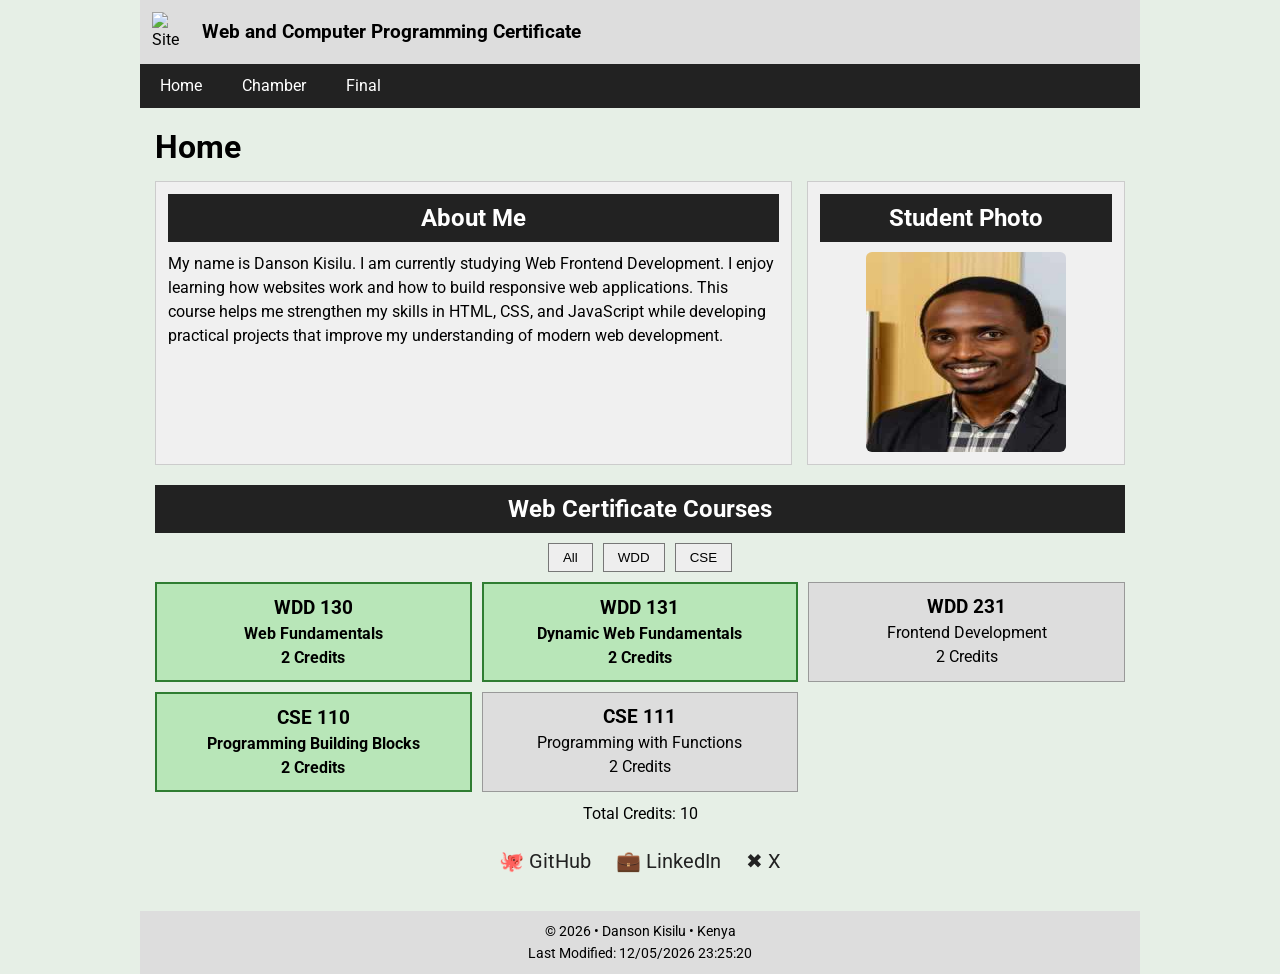
==== index.html @ 66c04919 "week 1 complete" ====
<!DOCTYPE html>
<html lang="en">

<head>

<meta charset="UTF-8">
<meta name="viewport" content="width=device-width, initial-scale=1.0">

<title>Danson Kisilu - WDD231</title>

<meta name="description" content="Course home page for Danson Kisilu in WDD231 Web Frontend Development">
<meta name="author" content="Danson Kisilu">
<meta name="theme-color" content="#222">

<link rel="preconnect" href="https://fonts.googleapis.com">
<link rel="preconnect" href="https://fonts.gstatic.com" crossorigin>

<link href="https://fonts.googleapis.com/css2?family=Roboto:wght@300;400;700&display=swap" rel="stylesheet">

<link rel="stylesheet" href="styles/base.css">

<script defer src="scripts/main.js"></script>

</head>

<body>

<header>

<div class="logo-area">

<img src="images/logo.svg" alt="Site Logo" class="logo">

<span class="site-name">Web and Computer Programming Certificate</span>

</div>

<button id="menuButton" aria-label="Toggle Navigation Menu">☰</button>

</header>


<nav id="navMenu">

<a href="index.html" class="active">Home</a>
<a href="chamber/index.html">Chamber</a>
<a href="final/index.html">Final</a>

</nav>


<main>

<h1>Home</h1>

<div class="cards">

<section class="card about">

<h2>About Me</h2>

<p>
My name is Danson Kisilu. I am currently studying Web Frontend Development.
I enjoy learning how websites work and how to build responsive web applications.
This course helps me strengthen my skills in HTML, CSS, and JavaScript while
developing practical projects that improve my understanding of modern web development.
</p>

</section>


<section class="card photo">

<h2>Student Photo</h2>

<img src="images/profile.jpg" alt="Photo of Danson Kisilu" width="200" height="200">

</section>

</div>


<section class="courses">

<h2>Web Certificate Courses</h2>

<div class="buttons">

<button id="all" aria-label="Show all courses">All</button>
<button id="wdd" aria-label="Show WDD courses">WDD</button>
<button id="cse" aria-label="Show CSE courses">CSE</button>

</div>

<div id="course-container"></div>

<p id="credits"></p>

</section>


<div class="socials">

<a href="https://github.com" target="_blank">🐙 GitHub</a>
<a href="https://linkedin.com" target="_blank">💼 LinkedIn</a>
<a href="https://x.com" target="_blank">✖ X</a>

</div>

</main>


<footer>

<p>© <span id="year"></span> • Danson Kisilu • Kenya</p>

<p id="lastModified"></p>

</footer>

</body>
</html>
---- styles/base.css ----
*{
margin:0;
padding:0;
box-sizing:border-box;
}

body{
font-family:Roboto, Arial, sans-serif;
background:#e6efe6;
max-width:1000px;
margin:auto;
line-height:1.5;
}

/* HEADER */

header{
display:flex;
align-items:center;
justify-content:space-between;
background:#ddd;
padding:12px;
}

.logo-area{
display:flex;
align-items:center;
gap:10px;
}

.logo{
width:40px;
height:40px;
}

.site-name{
font-size:1.2rem;
font-weight:bold;
}

#menuButton{
font-size:1.5rem;
background:none;
border:none;
cursor:pointer;
}

/* NAVIGATION */

nav{
display:none;
flex-direction:column;
background:#333;
}

nav a{
color:white;
padding:10px;
text-decoration:none;
border-bottom:1px solid #444;
}

nav a:hover{
background:#555;
}

nav.open{
display:flex;
}

/* MAIN */

main{
padding:15px;
}

h1{
margin-bottom:10px;
}

/* CARDS */

.cards{
display:grid;
gap:15px;
}

.card{
background:#f0f0f0;
padding:12px;
border:1px solid #ccc;
}

.card h2{
background:#222;
color:white;
padding:6px;
margin-bottom:10px;
text-align:center;
}

.photo img{
display:block;
margin:auto;
border-radius:6px;
}

/* COURSES */

.courses{
margin-top:20px;
}

.courses h2{
background:#222;
color:white;
padding:6px;
text-align:center;
margin-bottom:10px;
}

.buttons{
display:flex;
gap:10px;
justify-content:center;
margin-bottom:10px;
}

.buttons button{
padding:6px 14px;
border:1px solid #777;
background:#eee;
cursor:pointer;
}

#course-container{
display:grid;
gap:10px;
}

.course{
background:#ddd;
padding:10px;
text-align:center;
border:1px solid #999;
}

.completed{
background:#b8e6b8;
border:2px solid #2f7d32;
font-weight:bold;
}

#credits{
text-align:center;
margin-top:10px;
}

/* SOCIALS */

.socials{
display:flex;
justify-content:center;
gap:25px;
font-size:20px;
margin:20px 0;
}

.socials a{
text-decoration:none;
color:#222;
}

/* FOOTER */

footer{
text-align:center;
background:#ddd;
padding:10px;
font-size:0.9rem;
}

/* DESKTOP */

@media (min-width:768px){

#menuButton{
display:none;
}

nav{
display:flex;
flex-direction:row;
background:#222;
}

nav a{
border:none;
padding:10px 20px;
}

.cards{
grid-template-columns:2fr 1fr;
}

#course-container{
grid-template-columns:repeat(3,1fr);
}

}
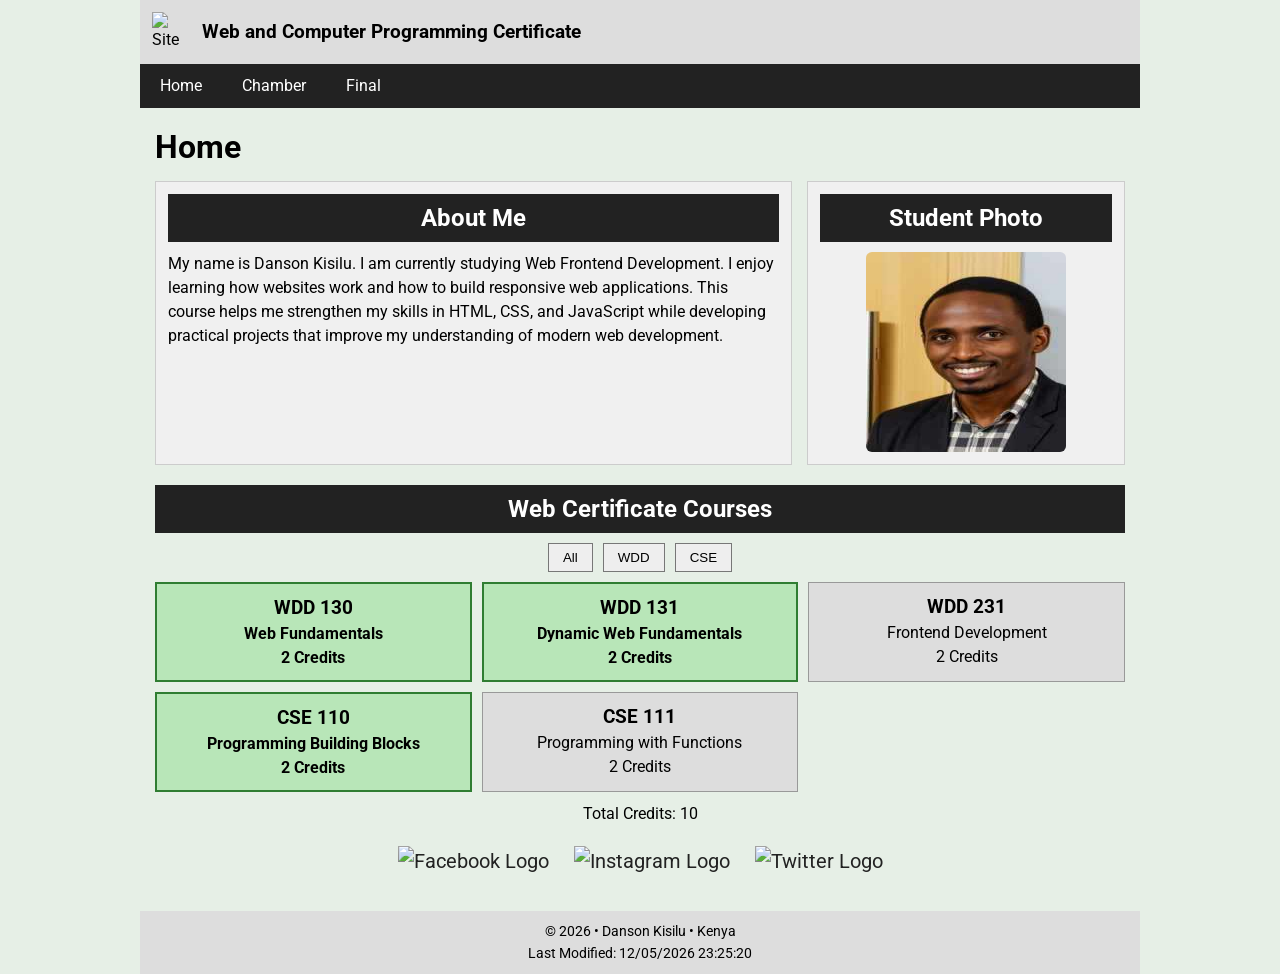
==== commit 979db865: "Add social media icons to footer Replaced social media links with icons for Facebook, Instagram, and" ====
--- a/index.html
+++ b/index.html
@@ -100,13 +100,16 @@
 
 
 <div class="socials">
-
-<a href="https://github.com" target="_blank">🐙 GitHub</a>
-<a href="https://linkedin.com" target="_blank">💼 LinkedIn</a>
-<a href="https://x.com" target="_blank">✖ X</a>
-
-</div>
-
+    <a href="https://facebook.com" target="_blank" aria-label="Facebook">
+      <img src="images/facebook.svg" alt="Facebook Logo">
+    </a>
+    <a href="https://instagram.com" target="_blank" aria-label="Instagram">
+      <img src="images/instagram.svg" alt="Instagram Logo">
+    </a>
+    <a href="https://twitter.com" target="_blank" aria-label="Twitter">
+      <img src="images/twitter.svg" alt="Twitter Logo">
+    </a>
+  </div>
 </main>
 
 
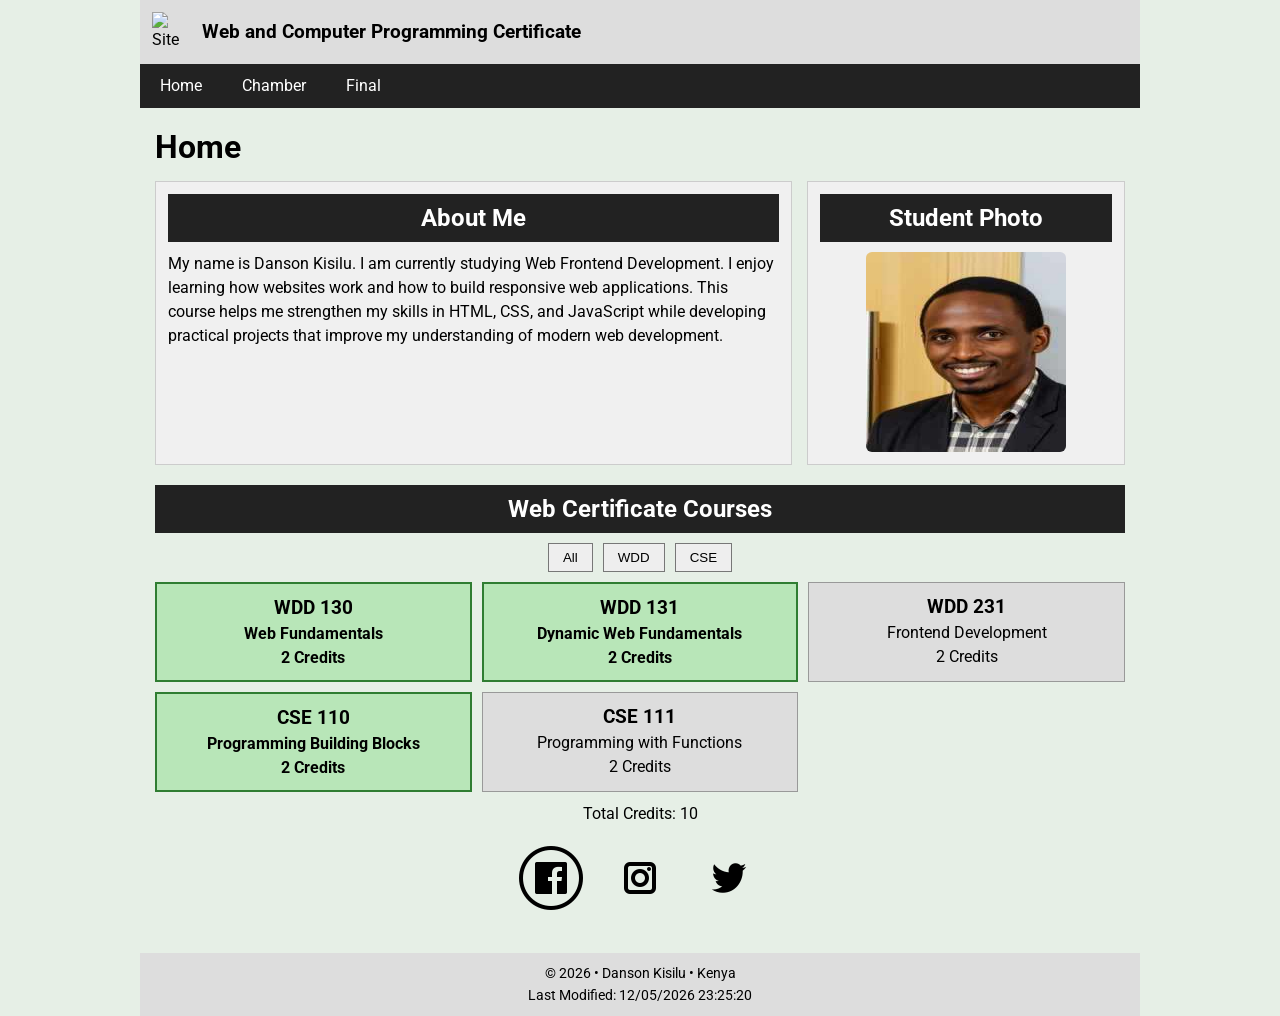
==== commit c730c040: "Update social media links and image sources" ====
--- a/index.html
+++ b/index.html
@@ -100,16 +100,16 @@
 
 
 <div class="socials">
-    <a href="https://facebook.com" target="_blank" aria-label="Facebook">
-      <img src="images/facebook.svg" alt="Facebook Logo">
-    </a>
-    <a href="https://instagram.com" target="_blank" aria-label="Instagram">
-      <img src="images/instagram.svg" alt="Instagram Logo">
-    </a>
-    <a href="https://twitter.com" target="_blank" aria-label="Twitter">
-      <img src="images/twitter.svg" alt="Twitter Logo">
-    </a>
-  </div>
+            <a href="https://facebook.com" target="_blank" aria-label="Facebook">
+                <img src="images/facebook.svg.png" alt="Facebook Logo">
+            </a>
+            <a href="https://instagram.com" target="_blank" aria-label="Instagram">
+                <img src="images/instagram.svg.png" alt="Instagram Logo">
+            </a>
+            <a href="https://twitter.com" target="_blank" aria-label="Twitter">
+                <img src="images/twitter.svg.png" alt="Twitter Logo">
+            </a>
+        </div>
 </main>
 
 
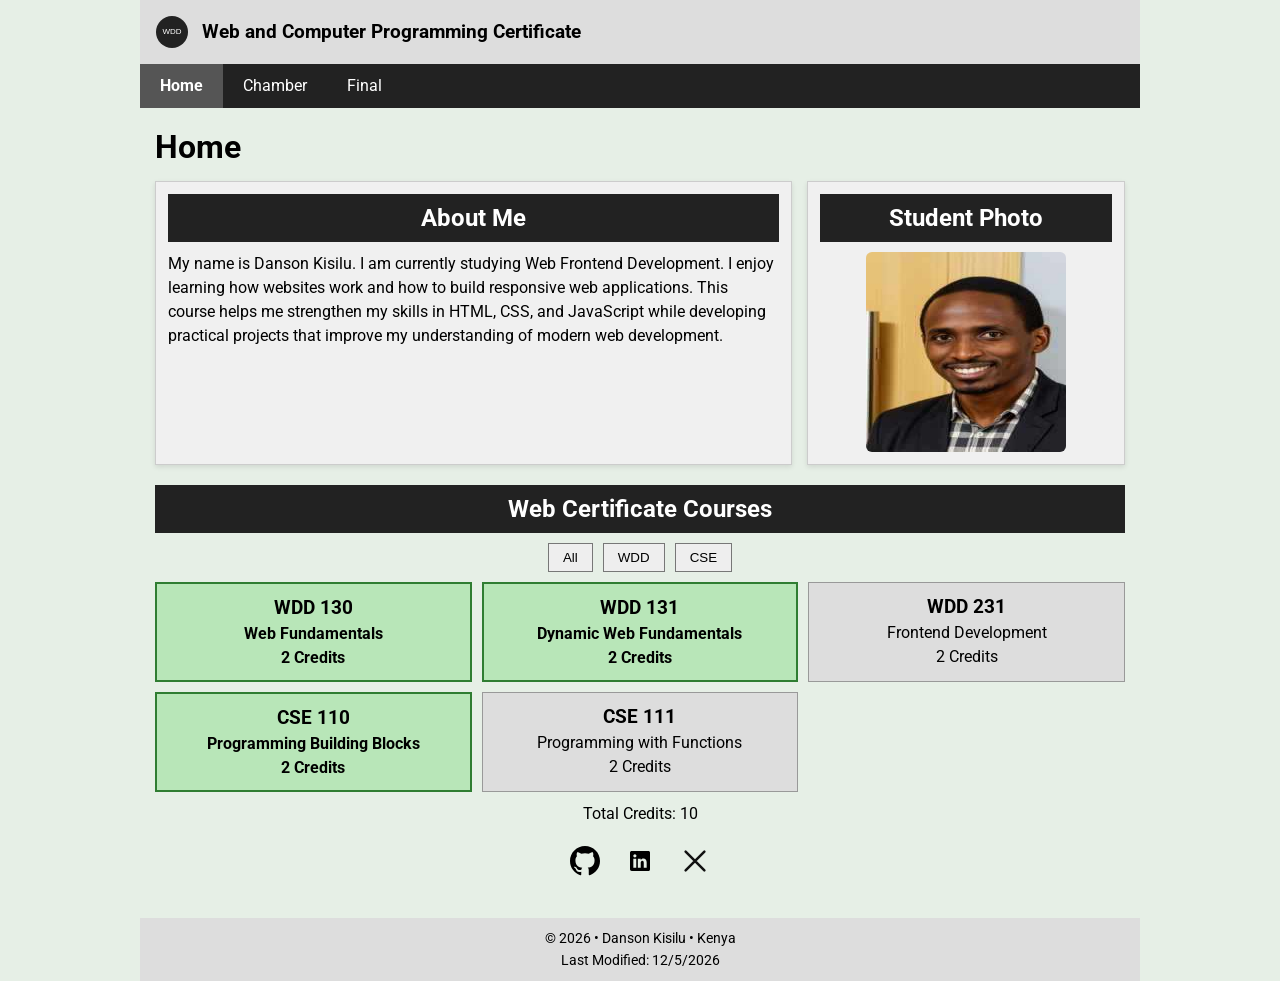
==== commit 11828d63: "Final W01 Home Page - fully compliant" ====
--- a/index.html
+++ b/index.html
@@ -1,125 +1,101 @@
 <!DOCTYPE html>
-<html lang="en">
+<html lang="en-US">
 
 <head>
+    <meta charset="UTF-8">
+    <meta name="viewport" content="width=device-width, initial-scale=1.0">
 
-<meta charset="UTF-8">
-<meta name="viewport" content="width=device-width, initial-scale=1.0">
+    <title>Home | Danson Kisilu | WDD231</title>
 
-<title>Danson Kisilu - WDD231</title>
+    <meta name="description" content="Course home page for Danson Kisilu in WDD231 Web Frontend Development">
+    <meta name="author" content="Danson Kisilu">
+    <meta name="theme-color" content="#222">
 
-<meta name="description" content="Course home page for Danson Kisilu in WDD231 Web Frontend Development">
-<meta name="author" content="Danson Kisilu">
-<meta name="theme-color" content="#222">
+    <link rel="icon" href="images/logo.svg">
 
-<link rel="preconnect" href="https://fonts.googleapis.com">
-<link rel="preconnect" href="https://fonts.gstatic.com" crossorigin>
+    <link rel="preconnect" href="https://fonts.googleapis.com">
+    <link rel="preconnect" href="https://fonts.gstatic.com" crossorigin>
 
-<link href="https://fonts.googleapis.com/css2?family=Roboto:wght@300;400;700&display=swap" rel="stylesheet">
+    <link href="https://fonts.googleapis.com/css2?family=Roboto:wght@300;400;700&display=swap" rel="stylesheet">
 
-<link rel="stylesheet" href="styles/base.css">
+    <link rel="stylesheet" href="styles/base.css">
+    <link rel="stylesheet" href="styles/larger.css">
 
-<script defer src="scripts/main.js"></script>
-
+    <script defer src="scripts/main.js"></script>
 </head>
 
 <body>
 
-<header>
+    <header>
+        <div class="logo-area">
+            <img src="images/logo.svg" alt="Site Logo" class="logo">
+            <span class="site-name">Web and Computer Programming Certificate</span>
+        </div>
 
-<div class="logo-area">
+        <button id="menuButton" aria-label="Toggle Navigation Menu">☰</button>
+    </header>
 
-<img src="images/logo.svg" alt="Site Logo" class="logo">
+    <nav id="navMenu">
+        <a href="index.html" class="active">Home</a>
+        <a href="chamber/index.html">Chamber</a>
+        <a href="final/index.html">Final</a>
+    </nav>
 
-<span class="site-name">Web and Computer Programming Certificate</span>
+    <main>
 
-</div>
+        <h1>Home</h1>
 
-<button id="menuButton" aria-label="Toggle Navigation Menu">☰</button>
+        <div class="cards">
 
-</header>
+            <section class="card about">
+                <h2>About Me</h2>
+                <p>
+                    My name is Danson Kisilu. I am currently studying Web Frontend Development.
+                    I enjoy learning how websites work and how to build responsive web applications.
+                    This course helps me strengthen my skills in HTML, CSS, and JavaScript while
+                    developing practical projects that improve my understanding of modern web development.
+                </p>
+            </section>
 
+            <section class="card photo">
+                <h2>Student Photo</h2>
+                <img src="images/profile.jpg" alt="Portrait of Danson Kisilu" width="200" height="200">
+            </section>
 
-<nav id="navMenu">
+        </div>
 
-<a href="index.html" class="active">Home</a>
-<a href="chamber/index.html">Chamber</a>
-<a href="final/index.html">Final</a>
+        <section class="courses">
+            <h2>Web Certificate Courses</h2>
 
-</nav>
+            <div class="buttons">
+                <button id="all">All</button>
+                <button id="wdd">WDD</button>
+                <button id="cse">CSE</button>
+            </div>
 
+            <div id="course-container"></div>
+            <p id="credits"></p>
+        </section>
 
-<main>
-
-<h1>Home</h1>
-
-<div class="cards">
-
-<section class="card about">
-
-<h2>About Me</h2>
-
-<p>
-My name is Danson Kisilu. I am currently studying Web Frontend Development.
-I enjoy learning how websites work and how to build responsive web applications.
-This course helps me strengthen my skills in HTML, CSS, and JavaScript while
-developing practical projects that improve my understanding of modern web development.
-</p>
-
-</section>
-
-
-<section class="card photo">
-
-<h2>Student Photo</h2>
-
-<img src="images/profile.jpg" alt="Photo of Danson Kisilu" width="200" height="200">
-
-</section>
-
-</div>
-
-
-<section class="courses">
-
-<h2>Web Certificate Courses</h2>
-
-<div class="buttons">
-
-<button id="all" aria-label="Show all courses">All</button>
-<button id="wdd" aria-label="Show WDD courses">WDD</button>
-<button id="cse" aria-label="Show CSE courses">CSE</button>
-
-</div>
-
-<div id="course-container"></div>
-
-<p id="credits"></p>
-
-</section>
-
-
-<div class="socials">
-            <a href="https://facebook.com" target="_blank" aria-label="Facebook">
-                <img src="images/facebook.svg.png" alt="Facebook Logo">
+        <div class="socials">
+            <a href="https://github.com" target="_blank" aria-label="GitHub">
+                <img src="images/github.svg" alt="GitHub">
             </a>
-            <a href="https://instagram.com" target="_blank" aria-label="Instagram">
-                <img src="images/instagram.svg.png" alt="Instagram Logo">
+            <a href="https://linkedin.com" target="_blank" aria-label="LinkedIn">
+                <img src="images/linkedin.svg" alt="LinkedIn">
             </a>
-            <a href="https://twitter.com" target="_blank" aria-label="Twitter">
-                <img src="images/twitter.svg.png" alt="Twitter Logo">
+            <a href="https://x.com" target="_blank" aria-label="X">
+                <img src="images/x.svg" alt="X">
             </a>
         </div>
-</main>
 
+    </main>
 
-<footer>
-
-<p>© <span id="year"></span> • Danson Kisilu • Kenya</p>
-
-<p id="lastModified"></p>
-
-</footer>
+    <footer>
+        <p>© <span id="year"></span> • Danson Kisilu • Kenya</p>
+        <p id="lastModified"></p>
+    </footer>
 
 </body>
-</html>
+
+</html>
--- a/styles/base.css
+++ b/styles/base.css
@@ -1,210 +1,189 @@
-*{
-margin:0;
-padding:0;
-box-sizing:border-box;
+* {
+    margin: 0;
+    padding: 0;
+    box-sizing: border-box;
 }
 
-body{
-font-family:Roboto, Arial, sans-serif;
-background:#e6efe6;
-max-width:1000px;
-margin:auto;
-line-height:1.5;
+body {
+    font-family: Roboto, Arial, sans-serif;
+    background: #e6efe6;
+    max-width: 1000px;
+    margin: auto;
+    line-height: 1.5;
 }
 
 /* HEADER */
-
-header{
-display:flex;
-align-items:center;
-justify-content:space-between;
-background:#ddd;
-padding:12px;
+header {
+    display: flex;
+    align-items: center;
+    justify-content: space-between;
+    background: #ddd;
+    padding: 12px;
 }
 
-.logo-area{
-display:flex;
-align-items:center;
-gap:10px;
+.logo-area {
+    display: flex;
+    align-items: center;
+    gap: 10px;
 }
 
-.logo{
-width:40px;
-height:40px;
+.logo {
+    width: 40px;
+    height: 40px;
 }
 
-.site-name{
-font-size:1.2rem;
-font-weight:bold;
+.site-name {
+    font-size: 1.2rem;
+    font-weight: bold;
 }
 
-#menuButton{
-font-size:1.5rem;
-background:none;
-border:none;
-cursor:pointer;
+#menuButton {
+    font-size: 1.5rem;
+    background: none;
+    border: none;
+    cursor: pointer;
 }
 
-/* NAVIGATION */
-
-nav{
-display:none;
-flex-direction:column;
-background:#333;
+/* NAV */
+nav {
+    display: none;
+    flex-direction: column;
+    background: #333;
+    color: white;
 }
 
-nav a{
-color:white;
-padding:10px;
-text-decoration:none;
-border-bottom:1px solid #444;
+nav a {
+    color: white;
+    padding: 10px;
+    text-decoration: none;
+    border-bottom: 1px solid #444;
+    transition: background 0.3s;
 }
 
-nav a:hover{
-background:#555;
+nav a:hover {
+    background: #555;
 }
 
-nav.open{
-display:flex;
+nav a.active {
+    background: #555;
+    font-weight: bold;
+}
+
+nav.open {
+    display: flex;
 }
 
 /* MAIN */
-
-main{
-padding:15px;
+main {
+    padding: 15px;
 }
 
-h1{
-margin-bottom:10px;
+h1 {
+    margin-bottom: 10px;
 }
 
 /* CARDS */
-
-.cards{
-display:grid;
-gap:15px;
+.cards {
+    display: grid;
+    gap: 15px;
 }
 
-.card{
-background:#f0f0f0;
-padding:12px;
-border:1px solid #ccc;
+.card {
+    background: #f0f0f0;
+    padding: 12px;
+    border: 1px solid #ccc;
+    box-shadow: 0 2px 5px rgba(0, 0, 0, 0.1);
 }
 
-.card h2{
-background:#222;
-color:white;
-padding:6px;
-margin-bottom:10px;
-text-align:center;
+.card h2 {
+    background: #222;
+    color: white;
+    padding: 6px;
+    margin-bottom: 10px;
+    text-align: center;
 }
 
-.photo img{
-display:block;
-margin:auto;
-border-radius:6px;
+.photo img {
+    display: block;
+    margin: auto;
+    border-radius: 6px;
 }
 
 /* COURSES */
-
-.courses{
-margin-top:20px;
+.courses {
+    margin-top: 20px;
 }
 
-.courses h2{
-background:#222;
-color:white;
-padding:6px;
-text-align:center;
-margin-bottom:10px;
+.courses h2 {
+    background: #222;
+    color: white;
+    padding: 6px;
+    text-align: center;
+    margin-bottom: 10px;
 }
 
-.buttons{
-display:flex;
-gap:10px;
-justify-content:center;
-margin-bottom:10px;
+.buttons {
+    display: flex;
+    gap: 10px;
+    justify-content: center;
+    margin-bottom: 10px;
 }
 
-.buttons button{
-padding:6px 14px;
-border:1px solid #777;
-background:#eee;
-cursor:pointer;
+.buttons button {
+    padding: 6px 14px;
+    border: 1px solid #777;
+    background: #eee;
+    cursor: pointer;
 }
 
-#course-container{
-display:grid;
-gap:10px;
+.buttons button:hover {
+    background: #ccc;
 }
 
-.course{
-background:#ddd;
-padding:10px;
-text-align:center;
-border:1px solid #999;
+.buttons button:active {
+    background: #999;
 }
 
-.completed{
-background:#b8e6b8;
-border:2px solid #2f7d32;
-font-weight:bold;
+#course-container {
+    display: grid;
+    gap: 10px;
 }
 
-#credits{
-text-align:center;
-margin-top:10px;
+.course {
+    background: #ddd;
+    padding: 10px;
+    text-align: center;
+    border: 1px solid #999;
+}
+
+.completed {
+    background: #b8e6b8;
+    border: 2px solid #2f7d32;
+    font-weight: bold;
+}
+
+#credits {
+    text-align: center;
+    margin-top: 10px;
 }
 
 /* SOCIALS */
-
-.socials{
-display:flex;
-justify-content:center;
-gap:25px;
-font-size:20px;
-margin:20px 0;
+.socials {
+    display: flex;
+    justify-content: center;
+    gap: 25px;
+    margin: 20px 0;
 }
 
-.socials a{
-text-decoration:none;
-color:#222;
+.socials img {
+    width: 30px;
+    height: 30px;
 }
 
 /* FOOTER */
-
-footer{
-text-align:center;
-background:#ddd;
-padding:10px;
-font-size:0.9rem;
-}
-
-/* DESKTOP */
-
-@media (min-width:768px){
-
-#menuButton{
-display:none;
-}
-
-nav{
-display:flex;
-flex-direction:row;
-background:#222;
-}
-
-nav a{
-border:none;
-padding:10px 20px;
-}
-
-.cards{
-grid-template-columns:2fr 1fr;
-}
-
-#course-container{
-grid-template-columns:repeat(3,1fr);
-}
-
-}
+footer {
+    text-align: center;
+    background: #ddd;
+    padding: 10px;
+    font-size: 0.9rem;
+}
--- a/styles/larger.css
+++ b/styles/larger.css
@@ -0,0 +1,26 @@
+@media (min-width:768px){
+
+#menuButton{
+display:none;
+}
+
+nav{
+display:flex;
+flex-direction:row;
+background:#222;
+}
+
+nav a{
+border:none;
+padding:10px 20px;
+}
+
+.cards{
+grid-template-columns:2fr 1fr;
+}
+
+#course-container{
+grid-template-columns:repeat(3,1fr);
+}
+
+}
